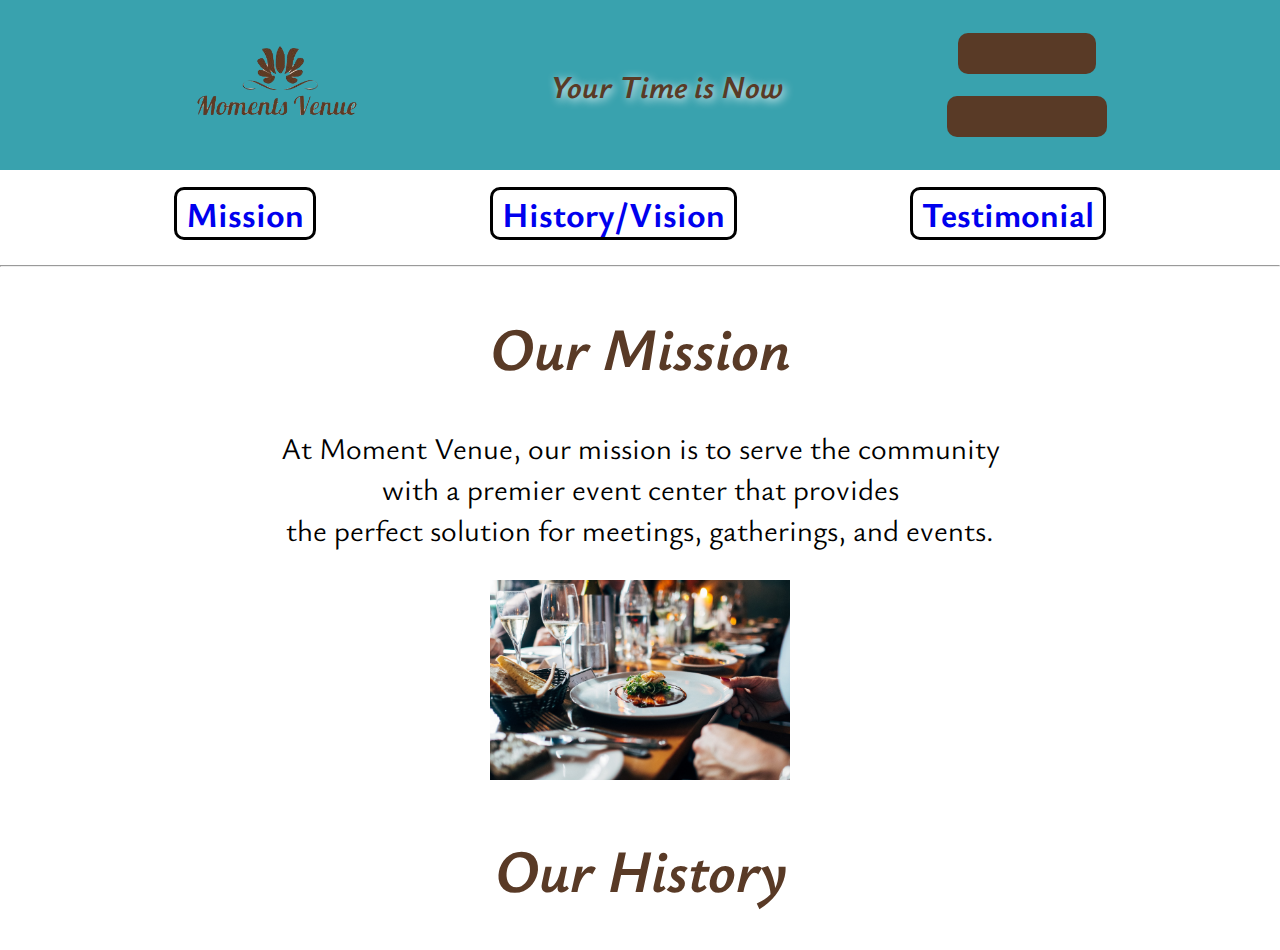
==== about.html @ 98071f7c "commiting before pull" ====
<!DOCTYPE html>
<html lang="en">
<head>
    <meta charset="UTF-8">
    <meta http-equiv="X-UA-Compatible" content="IE=edge">
    <meta name="viewport" content="width=device-width, initial-scale=1.0">
    <link rel="stylesheet" href="about.css">
    <title>About Us</title>
</head>
<body>
    <header>
        <a href="home.html"><img src="/Assets/Images/Logo3.png" alt="Moments Venue Logo" ></a>
        <h1>Your Time is Now</h1>
            <nav>
                <a href="about.html">About Us</a>
                <br/>
                <br/>
                <a href="contact.html">Contact Us</a>
            </nav>
    </header>
    
        <nav id="navWrapper">
            <h2><a href="#mission">Mission</a></h2>
            <h2><a href="#history">History/Vision</a></h2>
            <h2><a href="#testimonial">Testimonial</a></h2>
        </nav>
        <hr>

    <section id="mission">
        <h1>Our Mission</h1>
        <p>
            At Moment Venue, our mission is to serve the community <br> with a premier event center that provides <br> 
            the perfect solution for meetings, gatherings, and events.
        </p>
        <img src="/Assets/Images/dining.jpg" alt="">
    </section>
    <section id="history">
        <h1>Our History</h1>
    </section>
</body>
</html>
---- about.css ----
@font-face {
    font-family: Ysabeau;
    src: url(/Fonts/Ysabeau/Ysabeau-VariableFont_wght.ttf);
}
@font-face {
    font-family: YsabeauItalic;
    src: url(/Fonts/Ysabeau/Ysabeau-Italic-VariableFont_wght.ttf);
}

body{
    margin: 0;
    padding: 0;
    text-align: center;
    font-family: Ysabeau;
}

header{
    background-color: #39a2ae;
    display: flex;
    justify-content: space-evenly;
    padding: 10px;
    align-items: center;
    height: 150px;
    

}
header img{
    height: 100px;
}

h1{
    font-family: YsabeauItalic;
    color: #593a26;
    text-shadow: 2px 2px 10px white;
}

header nav a{
    font-size: 30px;
    background-color: #593a26;
    margin: 10px;
    padding: 0px 10px 0px 10px;
    border-radius: 10px;
    text-decoration: none;

}

header nav a:hover{
    box-shadow: 3px 3px 3px black;
}

header nav a:link{
    color: #593a26;
}

header nav a:visited{
    color: #39a2ae;
}

#navWrapper{
    display: flex;
    justify-content: space-evenly;
    flex-direction: row;
}

#navWrapper a{
    text-decoration: none;
    border: 3px solid black;
    border-radius: 10px;
    padding: 0px 9px 0px 9px;
    font-size: 35px;
}

#navWrapper a:hover{
    background-color: #39a2ae;
    color: #593a26;
    box-shadow: 3px 3px 10px black;
}

section{
    font-size: 30px;
}
section img{
    height: 200px;
}
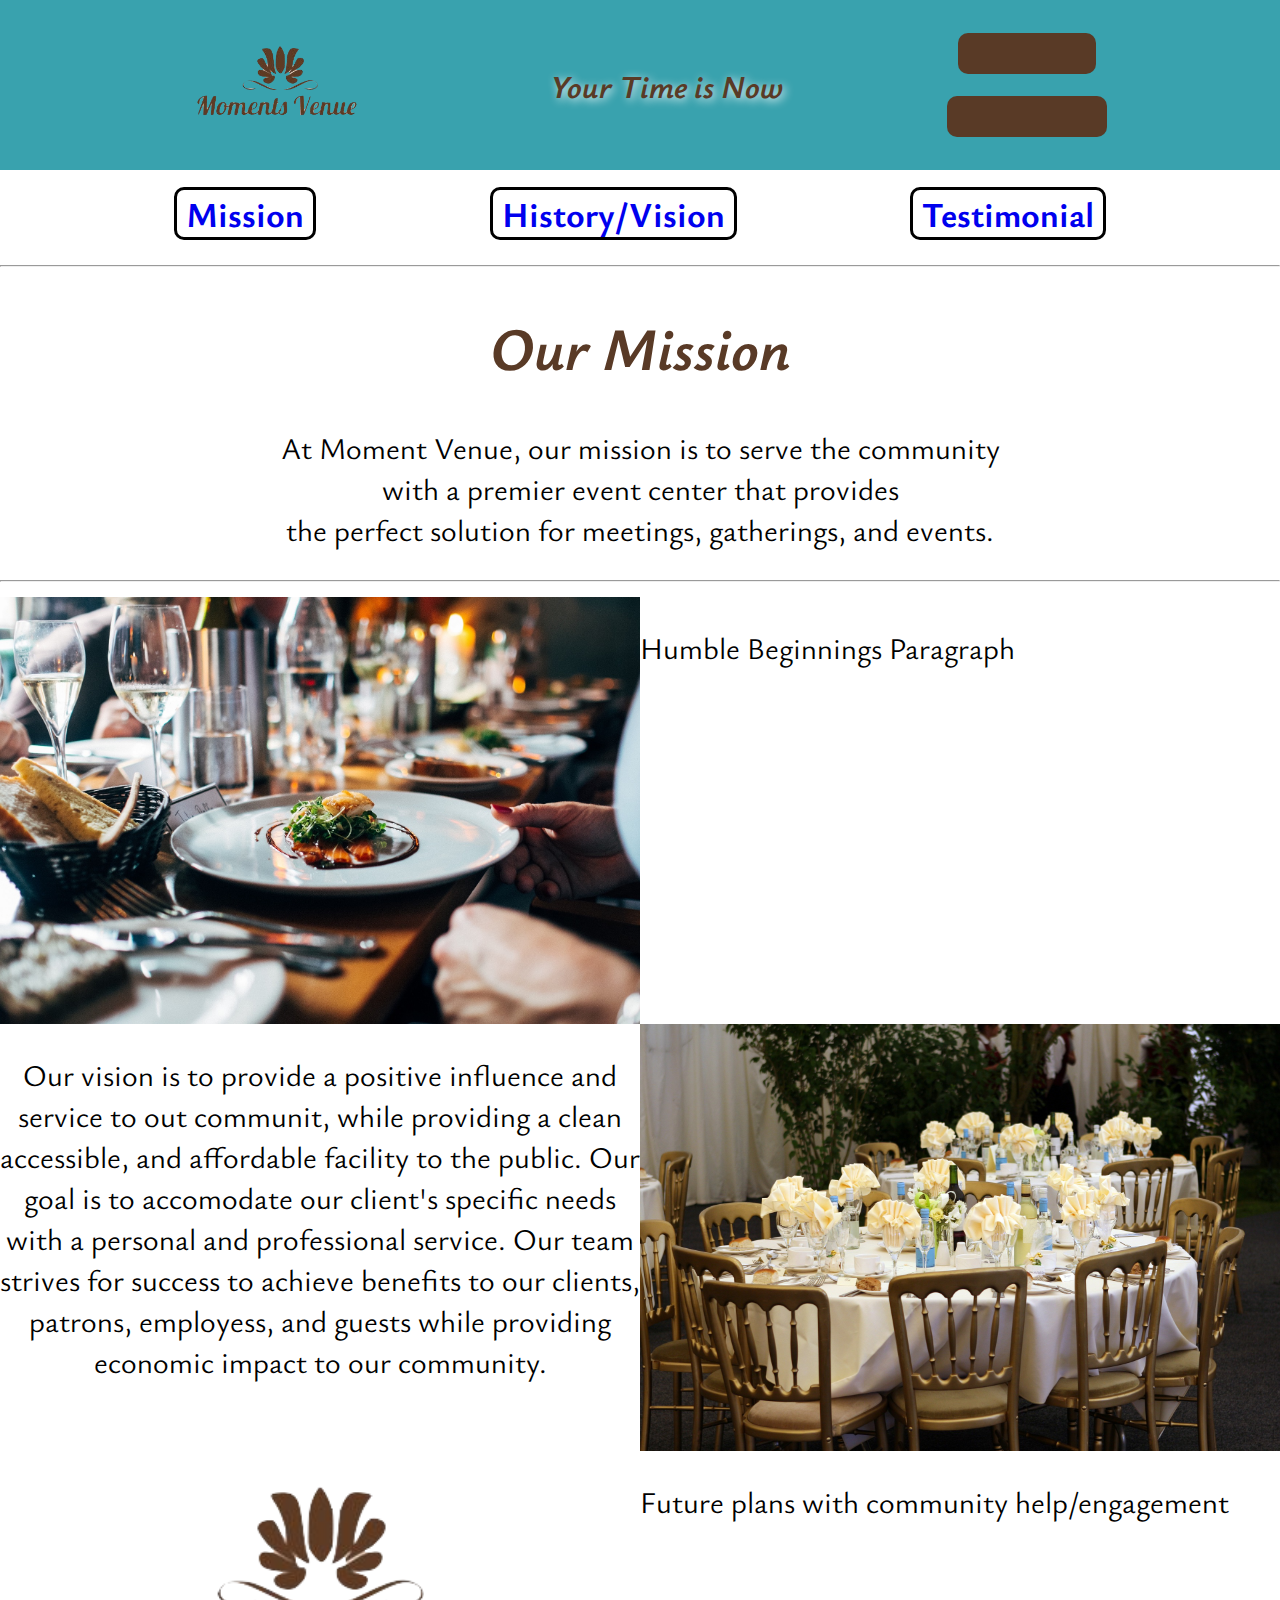
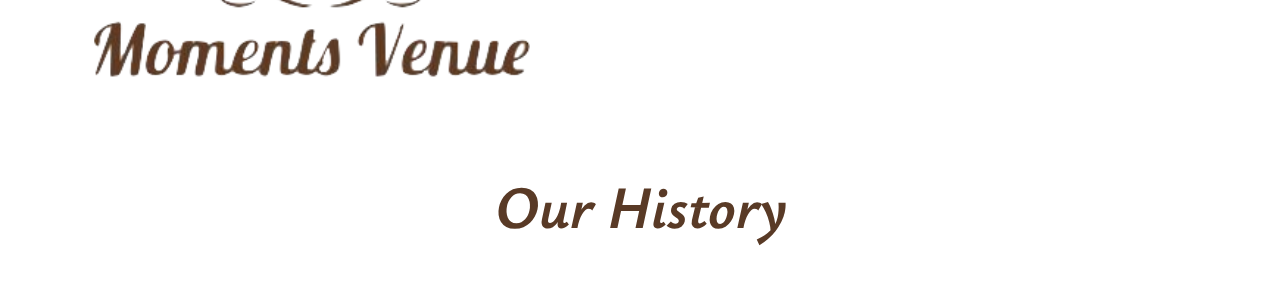
==== commit 768bcdb1: "updating about commiting for rebase" ====
--- a/about.html
+++ b/about.html
@@ -32,10 +32,26 @@
             At Moment Venue, our mission is to serve the community <br> with a premier event center that provides <br> 
             the perfect solution for meetings, gatherings, and events.
         </p>
-        <img src="/Assets/Images/dining.jpg" alt="">
+        <hr />
+        <div class="align">
+            <img src="/Assets/Images/dining.jpg" alt="Elegant table setting with food and champagne">
+            <p>Humble Beginnings Paragraph</p>
+        </div>
+        <div class="align">
+            <p>Our vision is to provide a positive influence and service to out communit, while providing a clean accessible, and affordable facility to the public. Our goal is to accomodate our client's specific needs with a personal and professional service. Our team strives for success to achieve benefits to our clients, patrons, employess, and guests while providing economic impact to our community.</p>
+            <img src="/Assets/Images/table.jpg" alt="Spring-Themed Guest Tables Set for a gathering">
+        </div>
+        <div class="align">
+            <img src="/Assets/Images/Logo3.png" alt="">
+            <p>Future plans with community help/engagement</p>
+
+        </div>
+
+    
     </section>
     <section id="history">
         <h1>Our History</h1>
+        <p></p>
     </section>
 </body>
 </html>--- a/about.css
+++ b/about.css
@@ -79,6 +79,11 @@
 section{
     font-size: 30px;
 }
-section img{
-    height: 200px;
+
+.align{
+    display: flex;
+    flex-direction: row;
+}
+.align img{
+    width: 50vw;
 }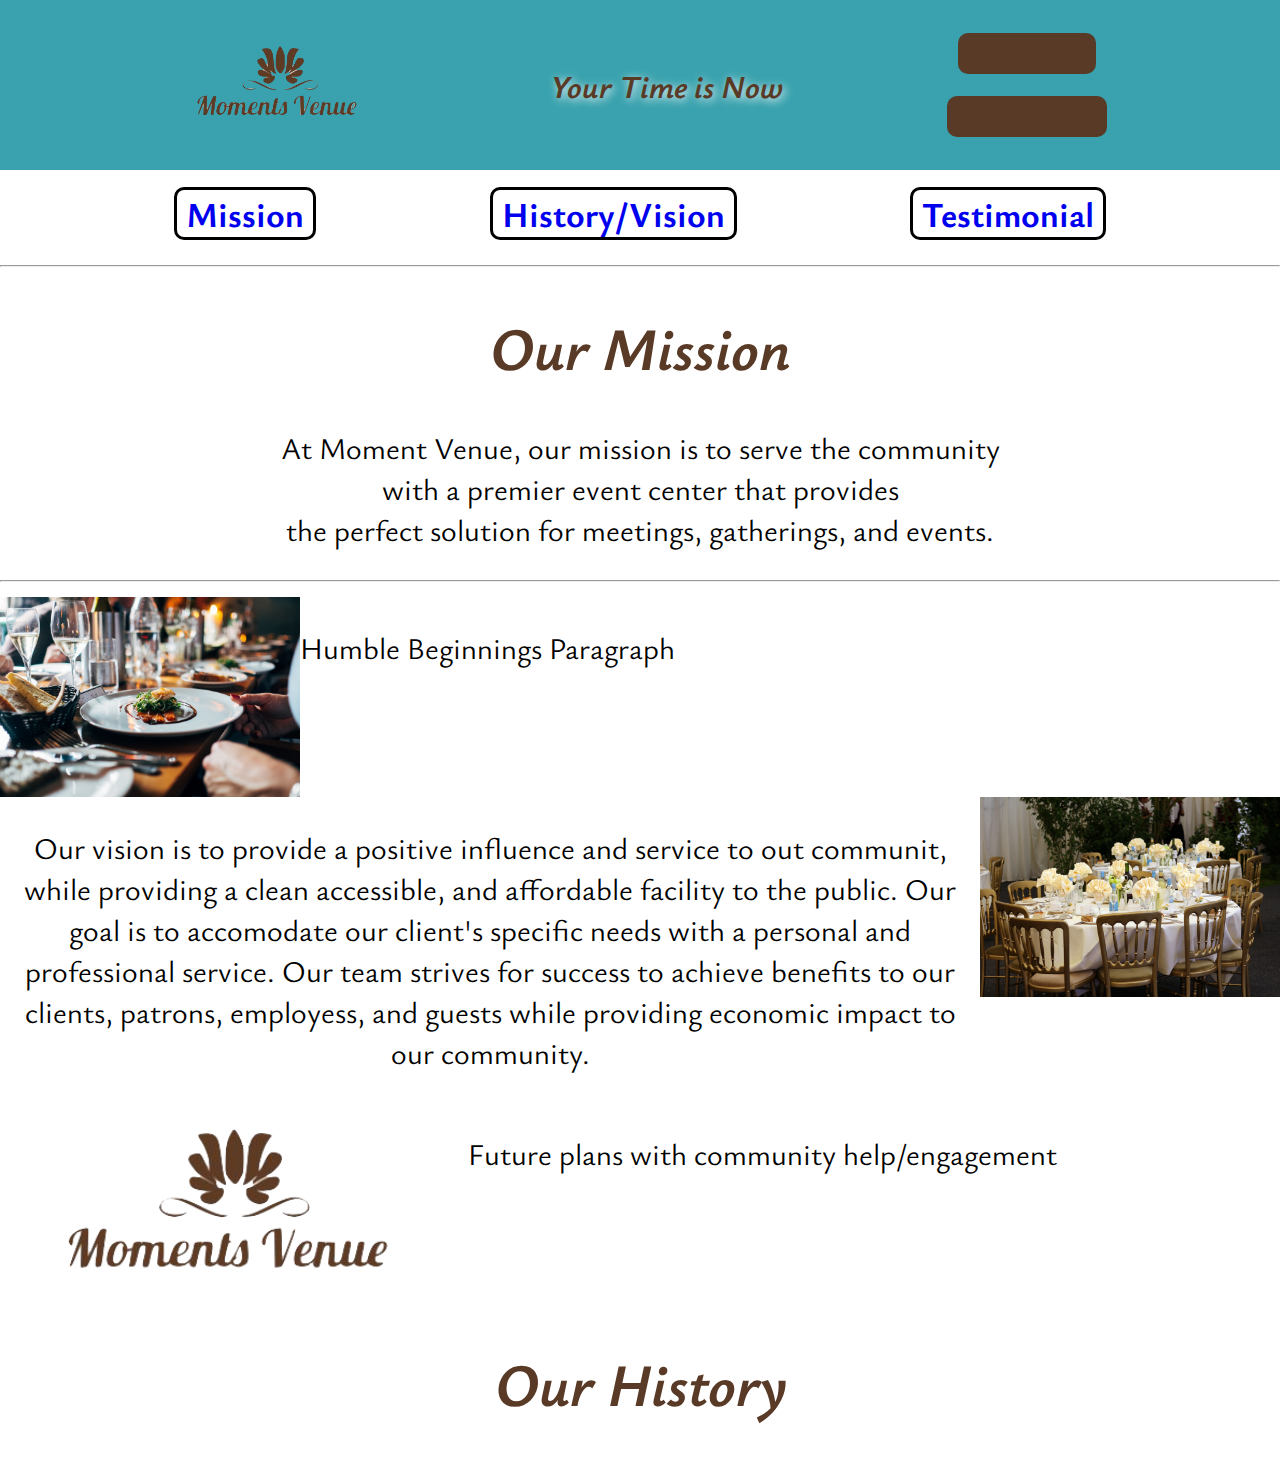
==== commit 66dd5afc: "Merge branch 'main' of github.com:MichaelVars/SkillsComp" ====
--- a/about.html
+++ b/about.html
@@ -51,7 +51,6 @@
     </section>
     <section id="history">
         <h1>Our History</h1>
-        <p></p>
     </section>
 </body>
 </html>--- a/about.css
+++ b/about.css
@@ -85,5 +85,6 @@
     flex-direction: row;
 }
 .align img{
-    width: 50vw;
+    height: 200px;
+    
 }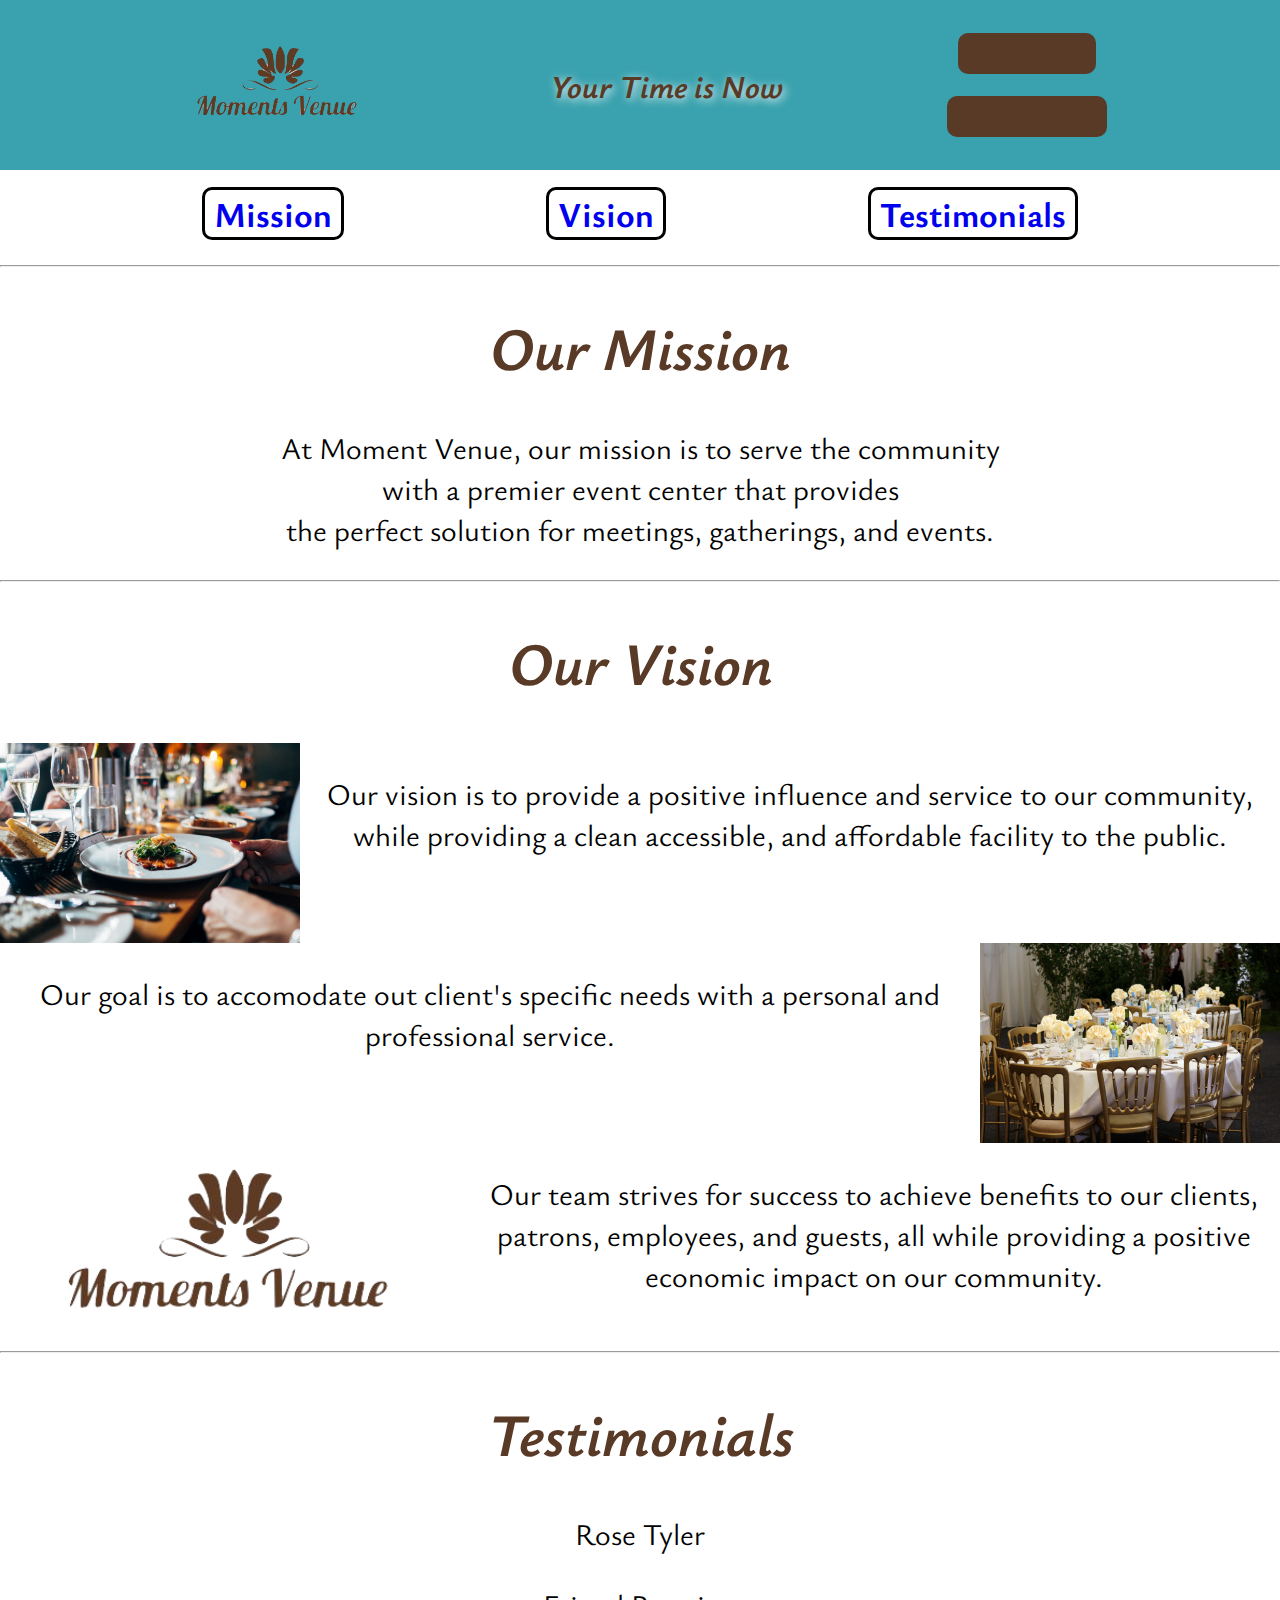
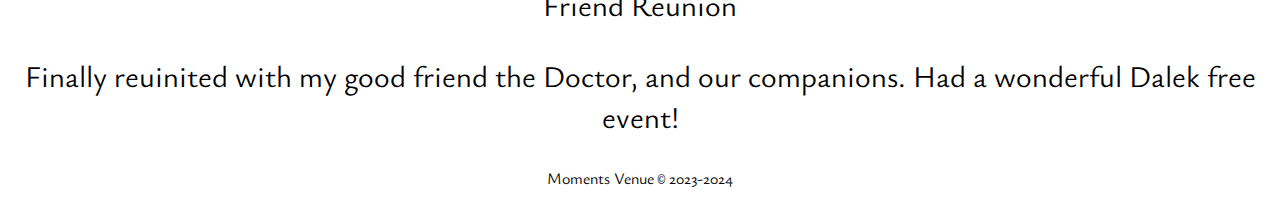
==== commit 151ff161: "Finished about page, updated java for contact page" ====
--- a/about.html
+++ b/about.html
@@ -21,8 +21,8 @@
     
         <nav id="navWrapper">
             <h2><a href="#mission">Mission</a></h2>
-            <h2><a href="#history">History/Vision</a></h2>
-            <h2><a href="#testimonial">Testimonial</a></h2>
+            <h2><a href="#history">Vision</a></h2>
+            <h2><a href="#testimonials">Testimonials</a></h2>
         </nav>
         <hr>
 
@@ -33,24 +33,33 @@
             the perfect solution for meetings, gatherings, and events.
         </p>
         <hr />
+        <h1>Our Vision</h1>
         <div class="align">
             <img src="/Assets/Images/dining.jpg" alt="Elegant table setting with food and champagne">
-            <p>Humble Beginnings Paragraph</p>
+            <p>Our vision is to provide a positive influence and service to our community, while providing a clean accessible, and affordable facility to the public.</p>
         </div>
         <div class="align">
-            <p>Our vision is to provide a positive influence and service to out communit, while providing a clean accessible, and affordable facility to the public. Our goal is to accomodate our client's specific needs with a personal and professional service. Our team strives for success to achieve benefits to our clients, patrons, employess, and guests while providing economic impact to our community.</p>
+            <p>Our goal is to accomodate out client's specific needs with a personal and professional service.</p>
             <img src="/Assets/Images/table.jpg" alt="Spring-Themed Guest Tables Set for a gathering">
         </div>
         <div class="align">
             <img src="/Assets/Images/Logo3.png" alt="">
-            <p>Future plans with community help/engagement</p>
+            <p>Our team strives for success to achieve benefits to our clients, patrons, employees, and guests, all while providing a positive economic impact on our community.</p>
 
         </div>
 
     
     </section>
-    <section id="history">
-        <h1>Our History</h1>
+    <hr/>
+    <section id="testimonials">
+        <h1>Testimonials</h1>
+        <p id="testName">Rose Tyler</p>
+        <p id="testEvent">Friend Reunion</p>
+        <p id="testMessage">Finally reuinited with my good friend the Doctor, and our companions. Had a wonderful Dalek free event!</p>
     </section>
+    <footer>
+        <p>Moments Venue <code>&#169</code> 2023-2024</p>
+    </footer>
+    <script src="about.js"></script>
 </body>
 </html>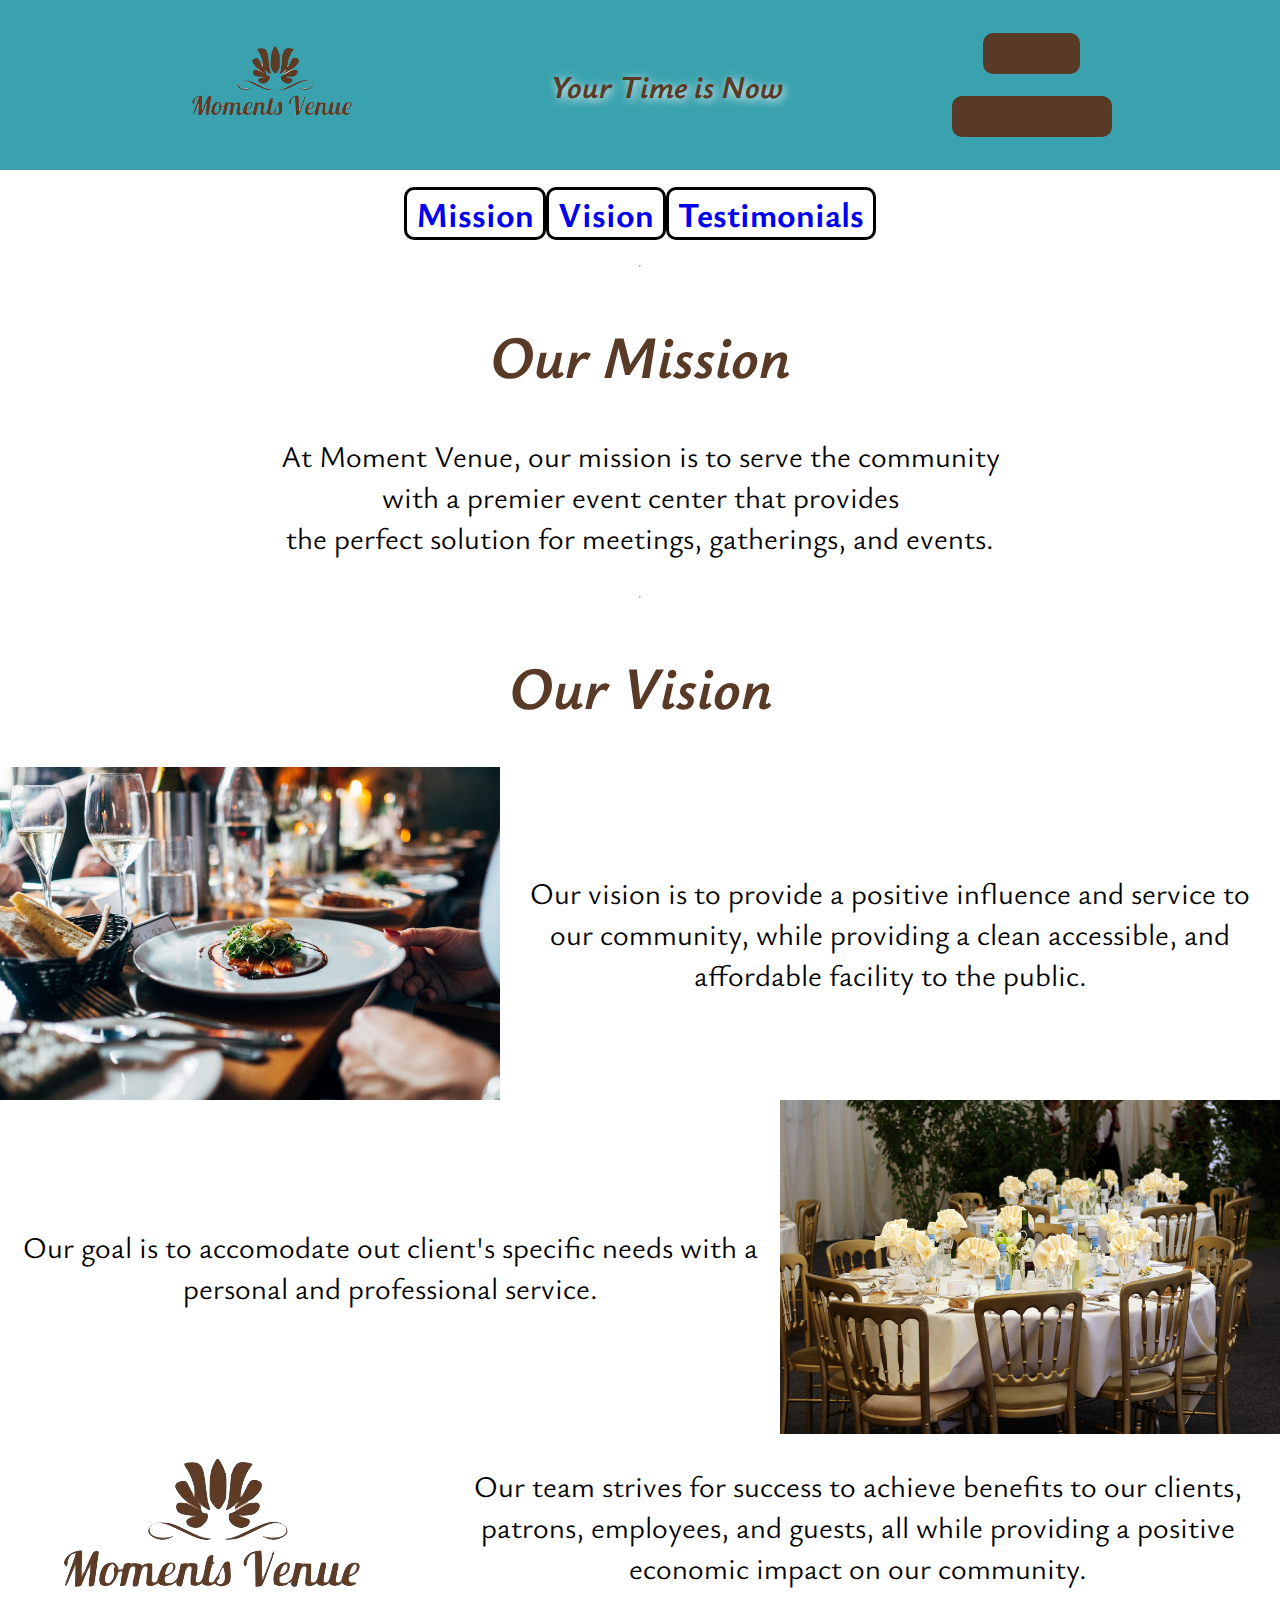
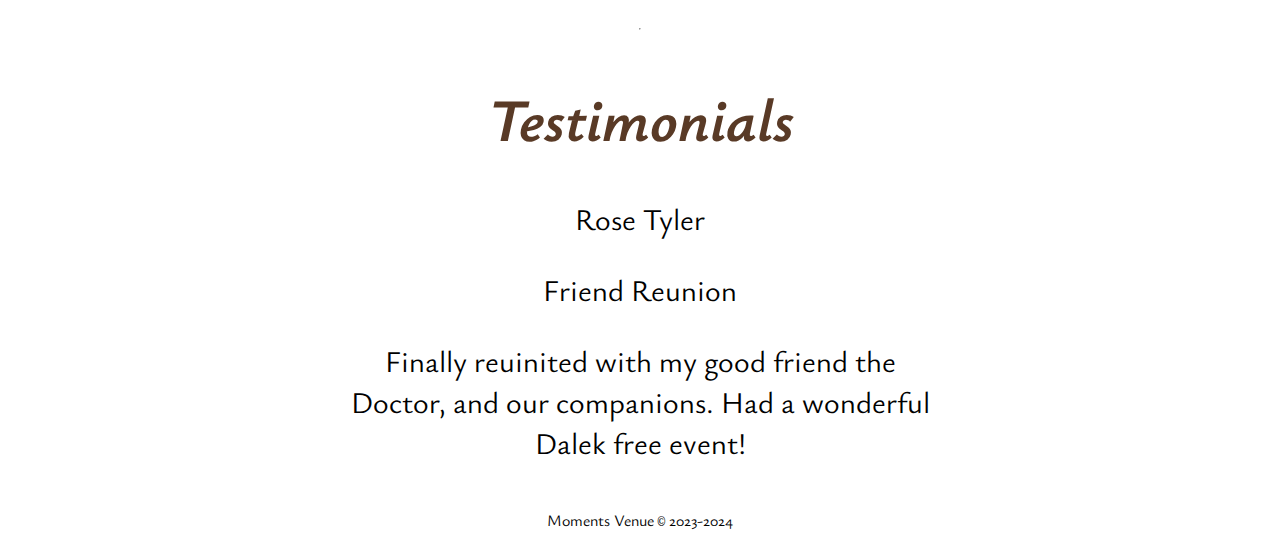
==== commit 06243d1c: "finalized about page including media screens" ====
--- a/about.html
+++ b/about.html
@@ -12,7 +12,7 @@
         <a href="home.html"><img src="/Assets/Images/Logo3.png" alt="Moments Venue Logo" ></a>
         <h1>Your Time is Now</h1>
             <nav>
-                <a href="about.html">About Us</a>
+                <a href="home.html">Home</a>
                 <br/>
                 <br/>
                 <a href="contact.html">Contact Us</a>
@@ -32,26 +32,28 @@
             At Moment Venue, our mission is to serve the community <br> with a premier event center that provides <br> 
             the perfect solution for meetings, gatherings, and events.
         </p>
+        </section>
         <hr />
+        <section id="ourVision">
         <h1>Our Vision</h1>
         <div class="align">
             <img src="/Assets/Images/dining.jpg" alt="Elegant table setting with food and champagne">
-            <p>Our vision is to provide a positive influence and service to our community, while providing a clean accessible, and affordable facility to the public.</p>
+            <p class="visionWords">Our vision is to provide a positive influence and service to our community, while providing a clean accessible, and affordable facility to the public.</p>
         </div>
-        <div class="align">
-            <p>Our goal is to accomodate out client's specific needs with a personal and professional service.</p>
+        <div class="align" id="middleVision">
+            <p class="visionWords">Our goal is to accomodate out client's specific needs with a personal and professional service.</p>
             <img src="/Assets/Images/table.jpg" alt="Spring-Themed Guest Tables Set for a gathering">
         </div>
         <div class="align">
             <img src="/Assets/Images/Logo3.png" alt="">
-            <p>Our team strives for success to achieve benefits to our clients, patrons, employees, and guests, all while providing a positive economic impact on our community.</p>
+            <p class="visionWords">Our team strives for success to achieve benefits to our clients, patrons, employees, and guests, all while providing a positive economic impact on our community.</p>
 
         </div>
 
     
     </section>
     <hr/>
-    <section id="testimonials">
+    <section class="testimonials">
         <h1>Testimonials</h1>
         <p id="testName">Rose Tyler</p>
         <p id="testEvent">Friend Reunion</p>
--- a/about.css
+++ b/about.css
@@ -10,7 +10,11 @@
 body{
     margin: 0;
     padding: 0;
+    display: flex;
+    flex-direction: column;
     text-align: center;
+    align-items: center;
+    justify-content: center;
     font-family: Ysabeau;
 }
 
@@ -21,6 +25,7 @@
     padding: 10px;
     align-items: center;
     height: 150px;
+    width: 100vw;
     
 
 }
@@ -83,8 +88,28 @@
 .align{
     display: flex;
     flex-direction: row;
+    justify-content: center;
+    align-items: center;
 }
 .align img{
-    height: 200px;
-    
+  
+    max-width: 500px;
+
+}
+.visionWords{
+    margin: 10px;
+}
+.testimonials{
+    max-width: 600px;
+}
+@media screen and (max-width: 700px) {
+    .align{
+        display: flex;
+        flex-direction: column;
+        align-items: center;
+        justify-content: center;
+    }
+    #middleVision{
+        flex-direction: column-reverse;
+    }
 }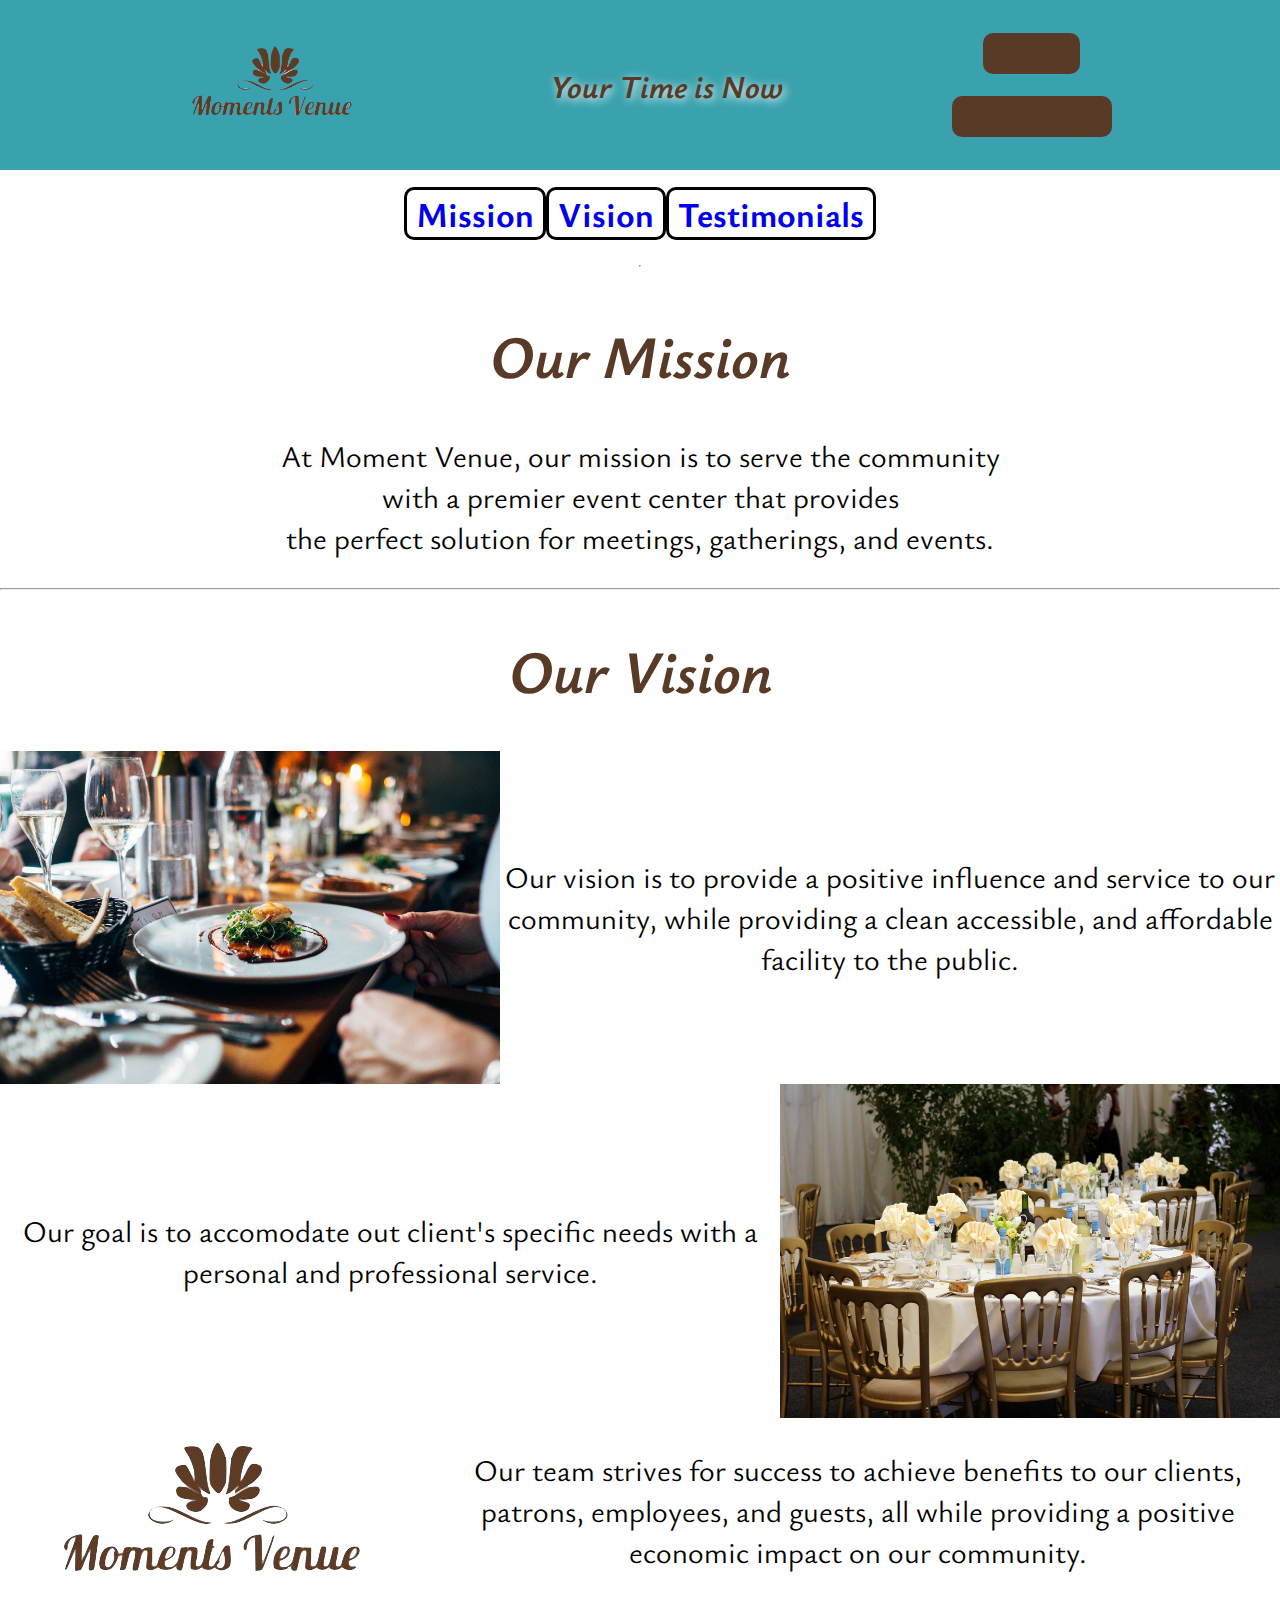
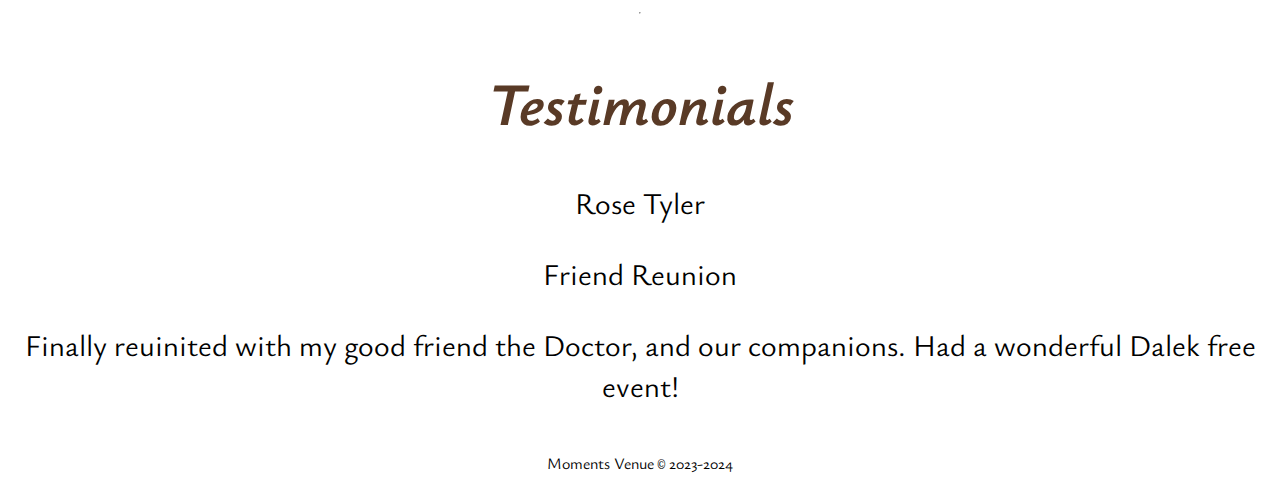
==== commit f77ccab1: "Added media query to home and contact as well as added images to contact" ====
--- a/about.html
+++ b/about.html
@@ -32,28 +32,26 @@
             At Moment Venue, our mission is to serve the community <br> with a premier event center that provides <br> 
             the perfect solution for meetings, gatherings, and events.
         </p>
-        </section>
         <hr />
-        <section id="ourVision">
         <h1>Our Vision</h1>
         <div class="align">
             <img src="/Assets/Images/dining.jpg" alt="Elegant table setting with food and champagne">
-            <p class="visionWords">Our vision is to provide a positive influence and service to our community, while providing a clean accessible, and affordable facility to the public.</p>
+            <p>Our vision is to provide a positive influence and service to our community, while providing a clean accessible, and affordable facility to the public.</p>
         </div>
-        <div class="align" id="middleVision">
-            <p class="visionWords">Our goal is to accomodate out client's specific needs with a personal and professional service.</p>
+        <div class="align">
+            <p>Our goal is to accomodate out client's specific needs with a personal and professional service.</p>
             <img src="/Assets/Images/table.jpg" alt="Spring-Themed Guest Tables Set for a gathering">
         </div>
         <div class="align">
             <img src="/Assets/Images/Logo3.png" alt="">
-            <p class="visionWords">Our team strives for success to achieve benefits to our clients, patrons, employees, and guests, all while providing a positive economic impact on our community.</p>
+            <p>Our team strives for success to achieve benefits to our clients, patrons, employees, and guests, all while providing a positive economic impact on our community.</p>
 
         </div>
 
     
     </section>
     <hr/>
-    <section class="testimonials">
+    <section id="testimonials">
         <h1>Testimonials</h1>
         <p id="testName">Rose Tyler</p>
         <p id="testEvent">Friend Reunion</p>
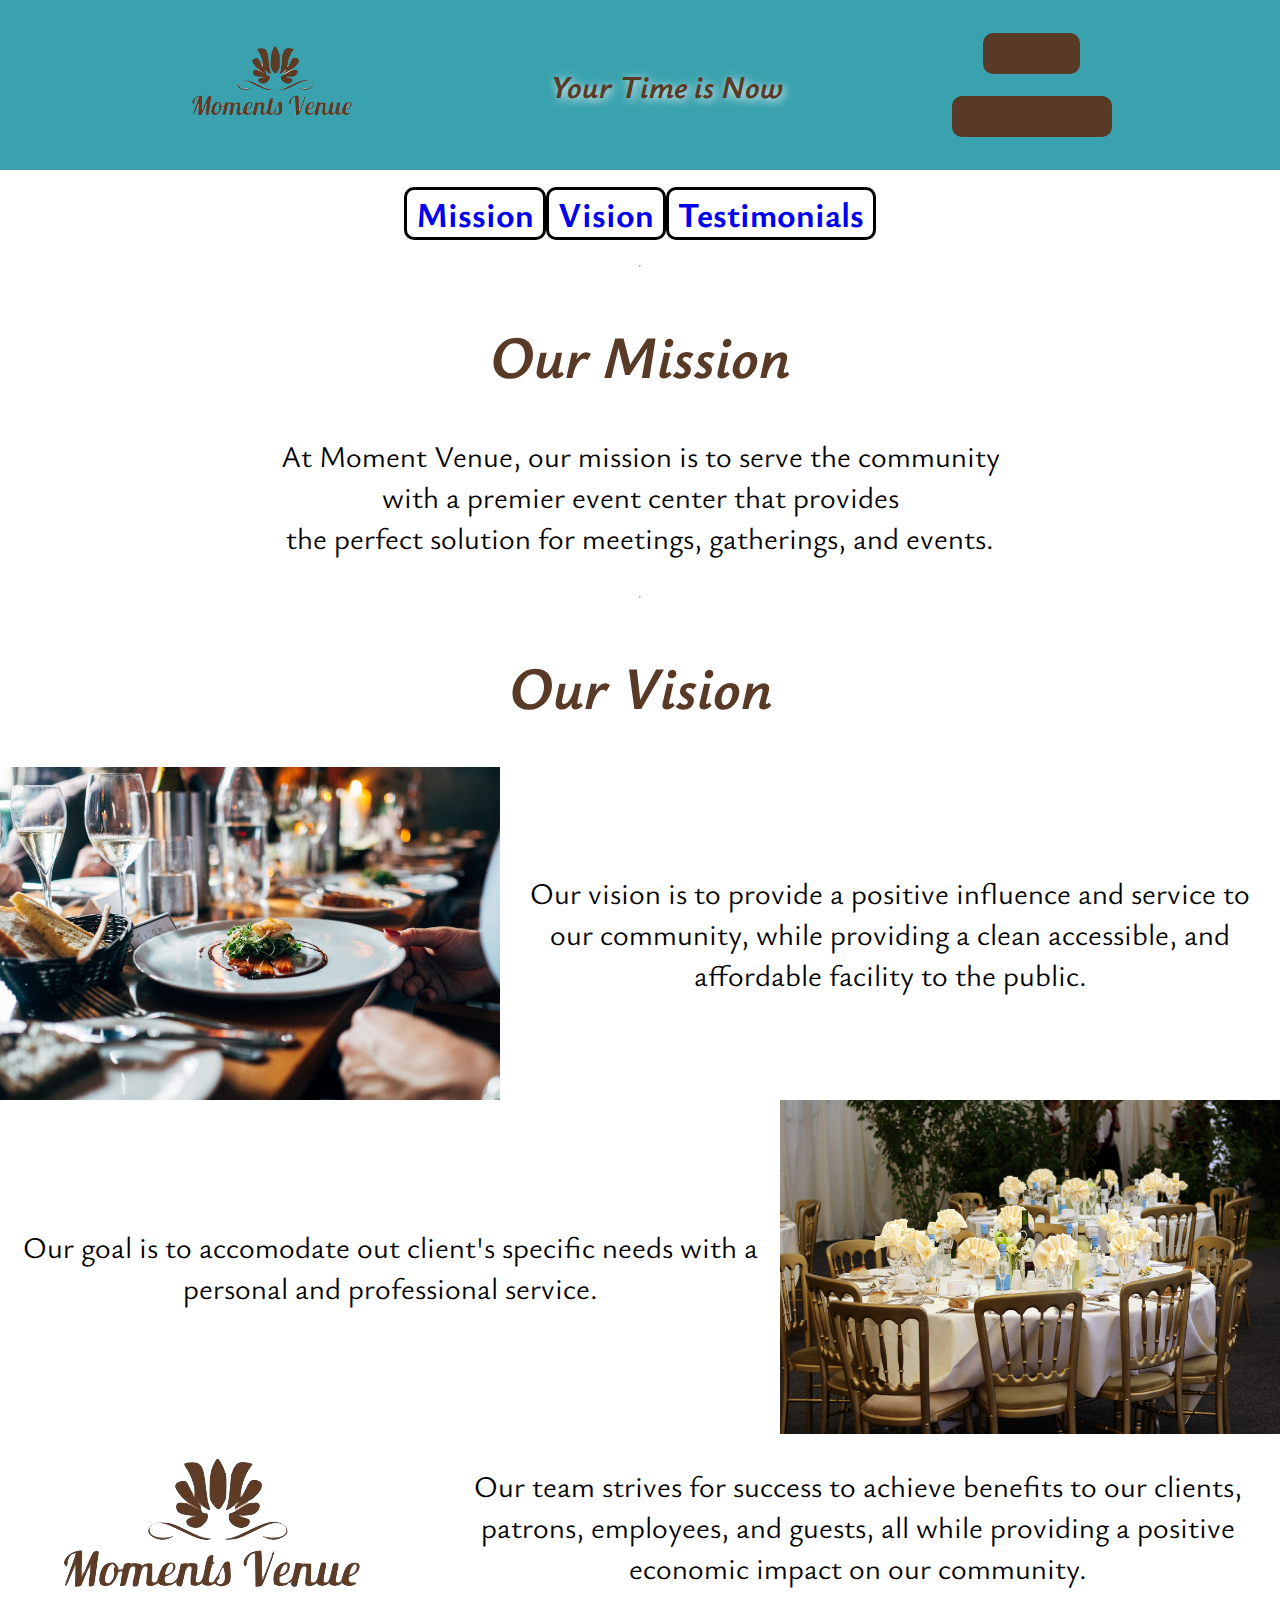
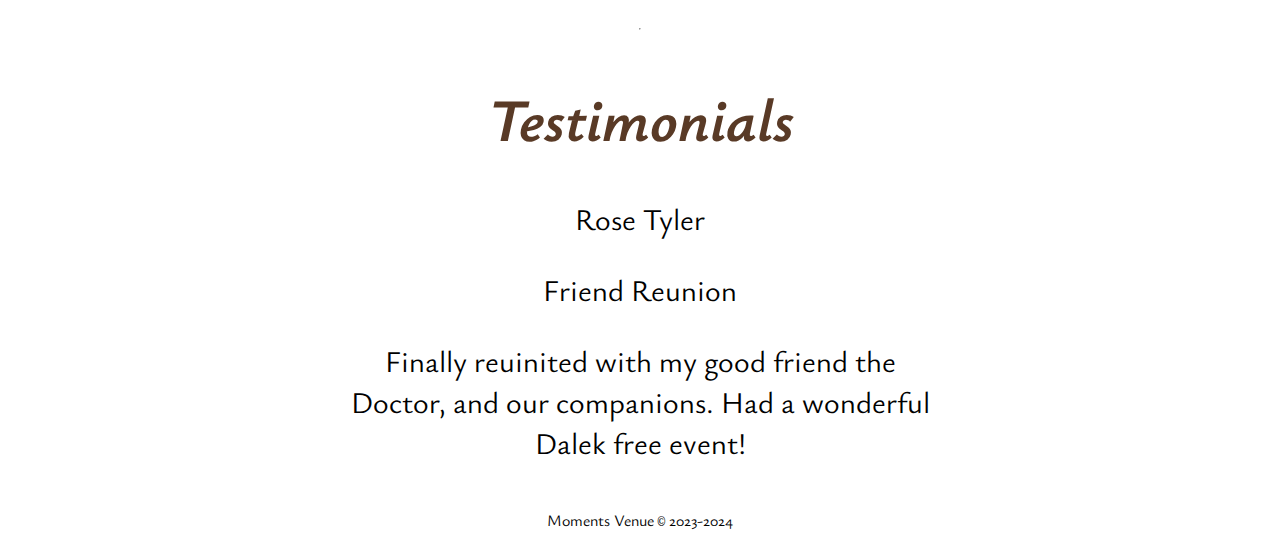
==== commit 8f509a28: "Merge branch 'main' of github.com:MichaelVars/SkillsComp" ====
--- a/about.html
+++ b/about.html
@@ -32,26 +32,28 @@
             At Moment Venue, our mission is to serve the community <br> with a premier event center that provides <br> 
             the perfect solution for meetings, gatherings, and events.
         </p>
+        </section>
         <hr />
+        <section id="ourVision">
         <h1>Our Vision</h1>
         <div class="align">
             <img src="/Assets/Images/dining.jpg" alt="Elegant table setting with food and champagne">
-            <p>Our vision is to provide a positive influence and service to our community, while providing a clean accessible, and affordable facility to the public.</p>
+            <p class="visionWords">Our vision is to provide a positive influence and service to our community, while providing a clean accessible, and affordable facility to the public.</p>
         </div>
-        <div class="align">
-            <p>Our goal is to accomodate out client's specific needs with a personal and professional service.</p>
+        <div class="align" id="middleVision">
+            <p class="visionWords">Our goal is to accomodate out client's specific needs with a personal and professional service.</p>
             <img src="/Assets/Images/table.jpg" alt="Spring-Themed Guest Tables Set for a gathering">
         </div>
         <div class="align">
             <img src="/Assets/Images/Logo3.png" alt="">
-            <p>Our team strives for success to achieve benefits to our clients, patrons, employees, and guests, all while providing a positive economic impact on our community.</p>
+            <p class="visionWords">Our team strives for success to achieve benefits to our clients, patrons, employees, and guests, all while providing a positive economic impact on our community.</p>
 
         </div>
 
     
     </section>
     <hr/>
-    <section id="testimonials">
+    <section class="testimonials">
         <h1>Testimonials</h1>
         <p id="testName">Rose Tyler</p>
         <p id="testEvent">Friend Reunion</p>
